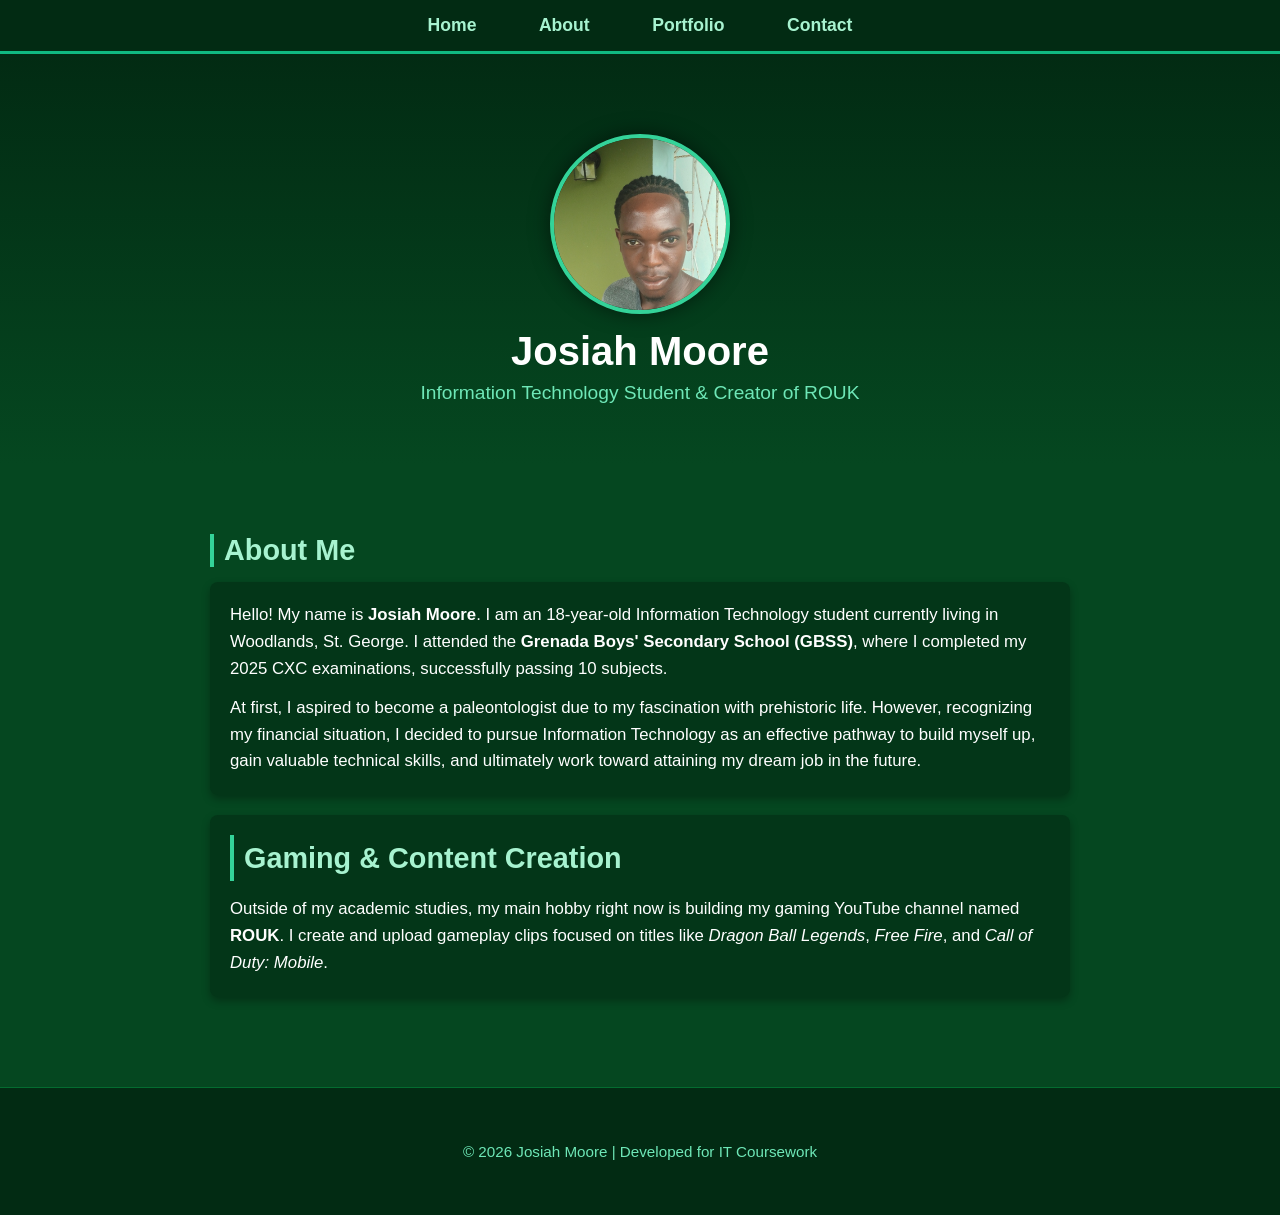
==== index.html @ 154ac725 "Add files via upload" ====
<!DOCTYPE html>
<html lang="en">
<head>
    <meta charset="UTF-8">
    <meta name="viewport" content="width=device-width, initial-scale=1.0">
    <title>Josiah Moore - Personal Website</title>
    
    <!-- External CSS Link (Required by Assignment Criteria) -->
    <link rel="stylesheet" href="style.css">

    <!-- CSS Embedded Directly into HTML Page 1 -->
    <style>
        /* General Page Reset */
        * {
            box-sizing: border-box;
            margin: 0;
            padding: 0;
        }

        html {
            scroll-behavior: smooth;
            font-family: 'Segoe UI', Tahoma, Geneva, Verdana, sans-serif;
            color: #ffffff;
            /* Vibrant Emerald Green Background Theme */
            background-color: #054720;
        }

        /* Sticky Navigation Bar */
        header {
            position: sticky;
            top: 0;
            z-index: 1000;
        }

        nav ul {
            list-style-type: none;
            padding: 15px 0;
            margin: 0;
            background-color: #022b13;
            text-align: center;
            border-bottom: 3px solid #10b981;
        }

        nav li {
            display: inline-block;
            margin: 0 15px;
        }

        nav a {
            text-decoration: none;
            color: #a7f3d0;
            font-weight: 600;
            font-size: 1.1rem;
            padding: 8px 14px;
            transition: all 0.3s ease;
            border-radius: 4px;
        }

        /* Hover Effect for Navigation Links */
        nav a:hover {
            color: #ffffff;
            background-color: #059669;
        }

        /* Main Container */
        .container {
            max-width: 900px;
            margin: 0 auto;
            padding: 30px 20px;
        }

        /* Top Center Profile Header */
        .hero {
            background: linear-gradient(180deg, #022b13 0%, #054720 100%);
            padding: 50px 0 30px 0;
            text-align: center;
        }

        .profile-header {
            display: flex;
            flex-direction: column;
            align-items: center;
            justify-content: center;
        }

        /* Profile Picture Styling */
        .profile-img {
            width: 180px;
            height: 180px;
            border-radius: 50%;
            object-fit: cover;
            border: 4px solid #34d399;
            box-shadow: 0 0 20px rgba(0, 0, 0, 0.5);
            margin-bottom: 15px;
            background-color: #022b13;
            display: block;
        }

        .hero h1 {
            font-size: 2.5rem;
            color: #ffffff;
            margin-bottom: 8px;
        }

        .subtitle {
            font-size: 1.2rem;
            color: #6ee7b7;
        }

        /* Bio Sections */
        .section {
            padding: 40px 0;
            border-bottom: 1px solid #046c30;
        }

        h2 {
            color: #a7f3d0;
            font-size: 1.8rem;
            margin-bottom: 15px;
            border-left: 4px solid #34d399;
            padding-left: 10px;
        }

        .bio-card {
            background-color: #033618;
            padding: 20px;
            border-radius: 8px;
            margin-bottom: 20px;
            box-shadow: 0 4px 8px rgba(0, 0, 0, 0.3);
            line-height: 1.6;
        }

        .bio-card p {
            margin-bottom: 12px;
            font-size: 1.05rem;
        }

        .bio-card p:last-child {
            margin-bottom: 0;
        }

        /* Footer */
        footer {
            background-color: #022b13;
            text-align: center;
            padding: 25px 0;
            color: #6ee7b7;
            font-size: 0.95rem;
        }
    </style>
</head>
<body>

    <!-- Navigation Header -->
    <header>
        <nav>
            <ul>
                <li><a href="index.html#home">Home</a></li>
                <li><a href="index.html#about">About</a></li>
                <li><a href="portfolio.html">Portfolio</a></li>
                <li><a href="portfolio.html#contact">Contact</a></li>
            </ul>
        </nav>
    </header>

    <main>
        <!-- Home Section -->
        <section id="home" class="hero">
            <div class="container">
                <!-- Top Center Profile Picture Header -->
                <div class="profile-header">
                    <!-- 
                       Profile Image set to "images/profile.jpg".
                       Added onerror fallback so if the local file is missing/misnamed, 
                       it displays a clean placeholder profile image automatically.
                    -->
                    <img src="profile.jpg" 
                         alt="Josiah Moore Profile Picture" 
                         class="profile-img"
                         onerror="this.onerror=null; this.src='https://via.placeholder.com/180/022b13/34d399?text=Josiah+Moore';">
                    
                    <h1>Josiah Moore</h1>
                    <p class="subtitle">Information Technology Student &amp; Creator of ROUK</p>
                </div>
            </div>
        </section>

        <!-- About Section -->
        <section id="about" class="section">
            <div class="container">
                <h2>About Me</h2>
                <div class="bio-card">
                    <p>
                        Hello! My name is <strong>Josiah Moore</strong>. I am an 18-year-old Information Technology 
                        student currently living in Woodlands, St. George. I attended the <strong>Grenada Boys' Secondary School (GBSS)</strong>, 
                        where I completed my 2025 CXC examinations, successfully passing 10 subjects.
                    </p>
                    <p>
                        At first, I aspired to become a paleontologist due to my fascination with prehistoric life. 
                        However, recognizing my financial situation, I decided to pursue Information Technology as an 
                        effective pathway to build myself up, gain valuable technical skills, and ultimately work toward 
                        attaining my dream job in the future.
                    </p>
                </div>

                <div class="bio-card">
                    <h2>Gaming &amp; Content Creation</h2>
                    <p>
                        Outside of my academic studies, my main hobby right now is building my gaming YouTube channel named 
                        <strong>ROUK</strong>. I create and upload gameplay clips focused on titles like 
                        <em>Dragon Ball Legends</em>, <em>Free Fire</em>, and <em>Call of Duty: Mobile</em>.
                    </p>
                </div>
            </div>
        </section>
    </main>

    <footer>
        <div class="container">
            <p>&copy; 2026 Josiah Moore | Developed for IT Coursework</p>
        </div>
    </footer>

</body>
</html>
---- style.css ----
/* General Page Reset */
* {
    box-sizing: border-box;
    margin: 0;
    padding: 0;
}

html {
    scroll-behavior: smooth;
    font-family: 'Segoe UI', Tahoma, Geneva, Verdana, sans-serif;
    color: #ffffff;
    /* Main Green Background */
    background-color: #054720;
}

/* Header & Navigation */
header {
    position: sticky;
    top: 0;
    z-index: 1000;
}

nav ul {
    list-style-type: none;
    padding: 15px 0;
    margin: 0;
    background-color: #022b13;
    text-align: center;
    border-bottom: 3px solid #10b981;
}

nav li {
    display: inline-block;
    margin: 0 15px;
}

nav a {
    text-decoration: none;
    color: #a7f3d0;
    font-weight: 600;
    font-size: 1.1rem;
    padding: 8px 14px;
    transition: all 0.3s ease;
    border-radius: 4px;
}

/* Hover effect requirement */
nav a:hover {
    color: #ffffff;
    background-color: #059669;
}

/* Layout Container */
.container {
    max-width: 900px;
    margin: 0 auto;
    padding: 30px 20px;
}

/* Top Center Profile Picture & Hero Header */
.hero {
    background: linear-gradient(180deg, #022b13 0%, #054720 100%);
    padding: 50px 0 30px 0;
    text-align: center;
}

.profile-header {
    display: flex;
    flex-direction: column;
    align-items: center;
    justify-content: center;
}

.profile-img {
    width: 170px;
    height: 170px;
    border-radius: 50%;
    object-fit: cover;
    border: 4px solid #34d399;
    box-shadow: 0 0 20px rgba(0, 0, 0, 0.5);
    margin-bottom: 15px;
}

.hero h1 {
    font-size: 2.5rem;
    color: #ffffff;
    margin-bottom: 8px;
}

.subtitle {
    font-size: 1.2rem;
    color: #6ee7b7;
}

/* Content Sections */
.section {
    padding: 40px 0;
    border-bottom: 1px solid #046c30;
}

h2 {
    color: #a7f3d0;
    font-size: 1.8rem;
    margin-bottom: 15px;
    border-left: 4px solid #34d399;
    padding-left: 10px;
}

.bio-card {
    background-color: #033618;
    padding: 20px;
    border-radius: 8px;
    margin-bottom: 20px;
    box-shadow: 0 4px 8px rgba(0, 0, 0, 0.3);
    line-height: 1.6;
}

.bio-card p {
    margin-bottom: 12px;
    font-size: 1.05rem;
}

.bio-card p:last-child {
    margin-bottom: 0;
}

/* Table Styling */
.table-container {
    margin: 25px 0;
    overflow-x: auto;
}

table {
    width: 100%;
    border-collapse: collapse;
    background-color: #033618;
    border-radius: 8px;
    overflow: hidden;
    box-shadow: 0 4px 8px rgba(0, 0, 0, 0.4);
}

th, td {
    padding: 14px 18px;
    text-align: left;
    border-bottom: 1px solid #055e2a;
}

th {
    background-color: #022b13;
    color: #a7f3d0;
    font-size: 1.05rem;
}

tr:nth-child(even) {
    background-color: #04421e;
}

/* Video Showcase Area */
.media-showcase {
    margin-top: 40px;
    background-color: #033618;
    padding: 25px;
    border-radius: 8px;
    box-shadow: 0 4px 8px rgba(0, 0, 0, 0.4);
}

.video-wrapper {
    display: flex;
    justify-content: center;
    margin-top: 20px;
}

video {
    max-width: 100%;
    border-radius: 8px;
    border: 2px solid #34d399;
    background-color: #000000;
    box-shadow: 0 4px 12px rgba(0, 0, 0, 0.5);
}

/* Contact Form */
.contact-form {
    display: flex;
    flex-direction: column;
    gap: 12px;
    max-width: 500px;
    margin-top: 20px;
}

.contact-form input,
.contact-form textarea {
    padding: 12px;
    border: 1px solid #055e2a;
    border-radius: 4px;
    font-size: 1rem;
    background-color: #022b13;
    color: #ffffff;
}

.contact-form input:focus,
.contact-form textarea:focus {
    outline: none;
    border-color: #34d399;
}

.btn {
    padding: 12px;
    background-color: #10b981;
    color: #ffffff;
    border: none;
    border-radius: 4px;
    font-weight: bold;
    font-size: 1rem;
    cursor: pointer;
    transition: background-color 0.3s ease;
}

.btn:hover {
    background-color: #059669;
}

/* Footer */
footer {
    background-color: #022b13;
    text-align: center;
    padding: 25px 0;
    color: #6ee7b7;
    font-size: 0.95rem;
}
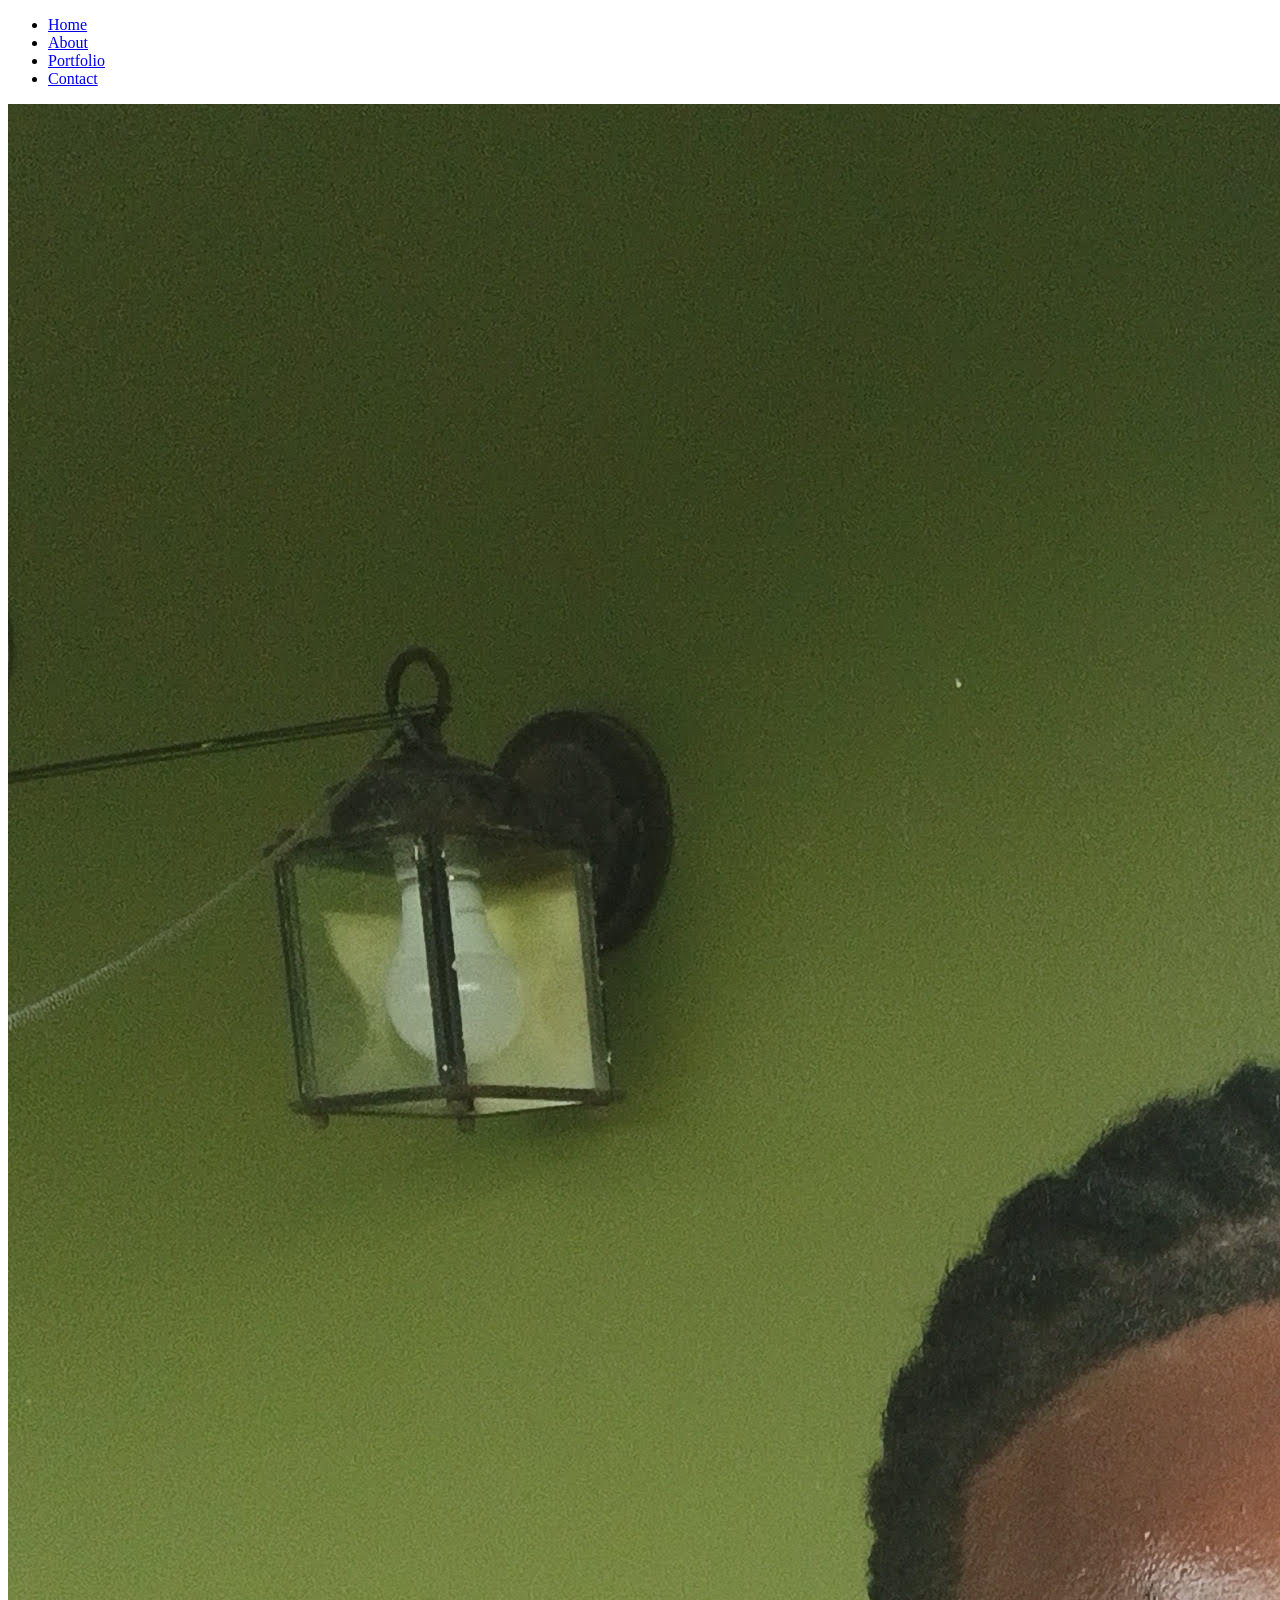
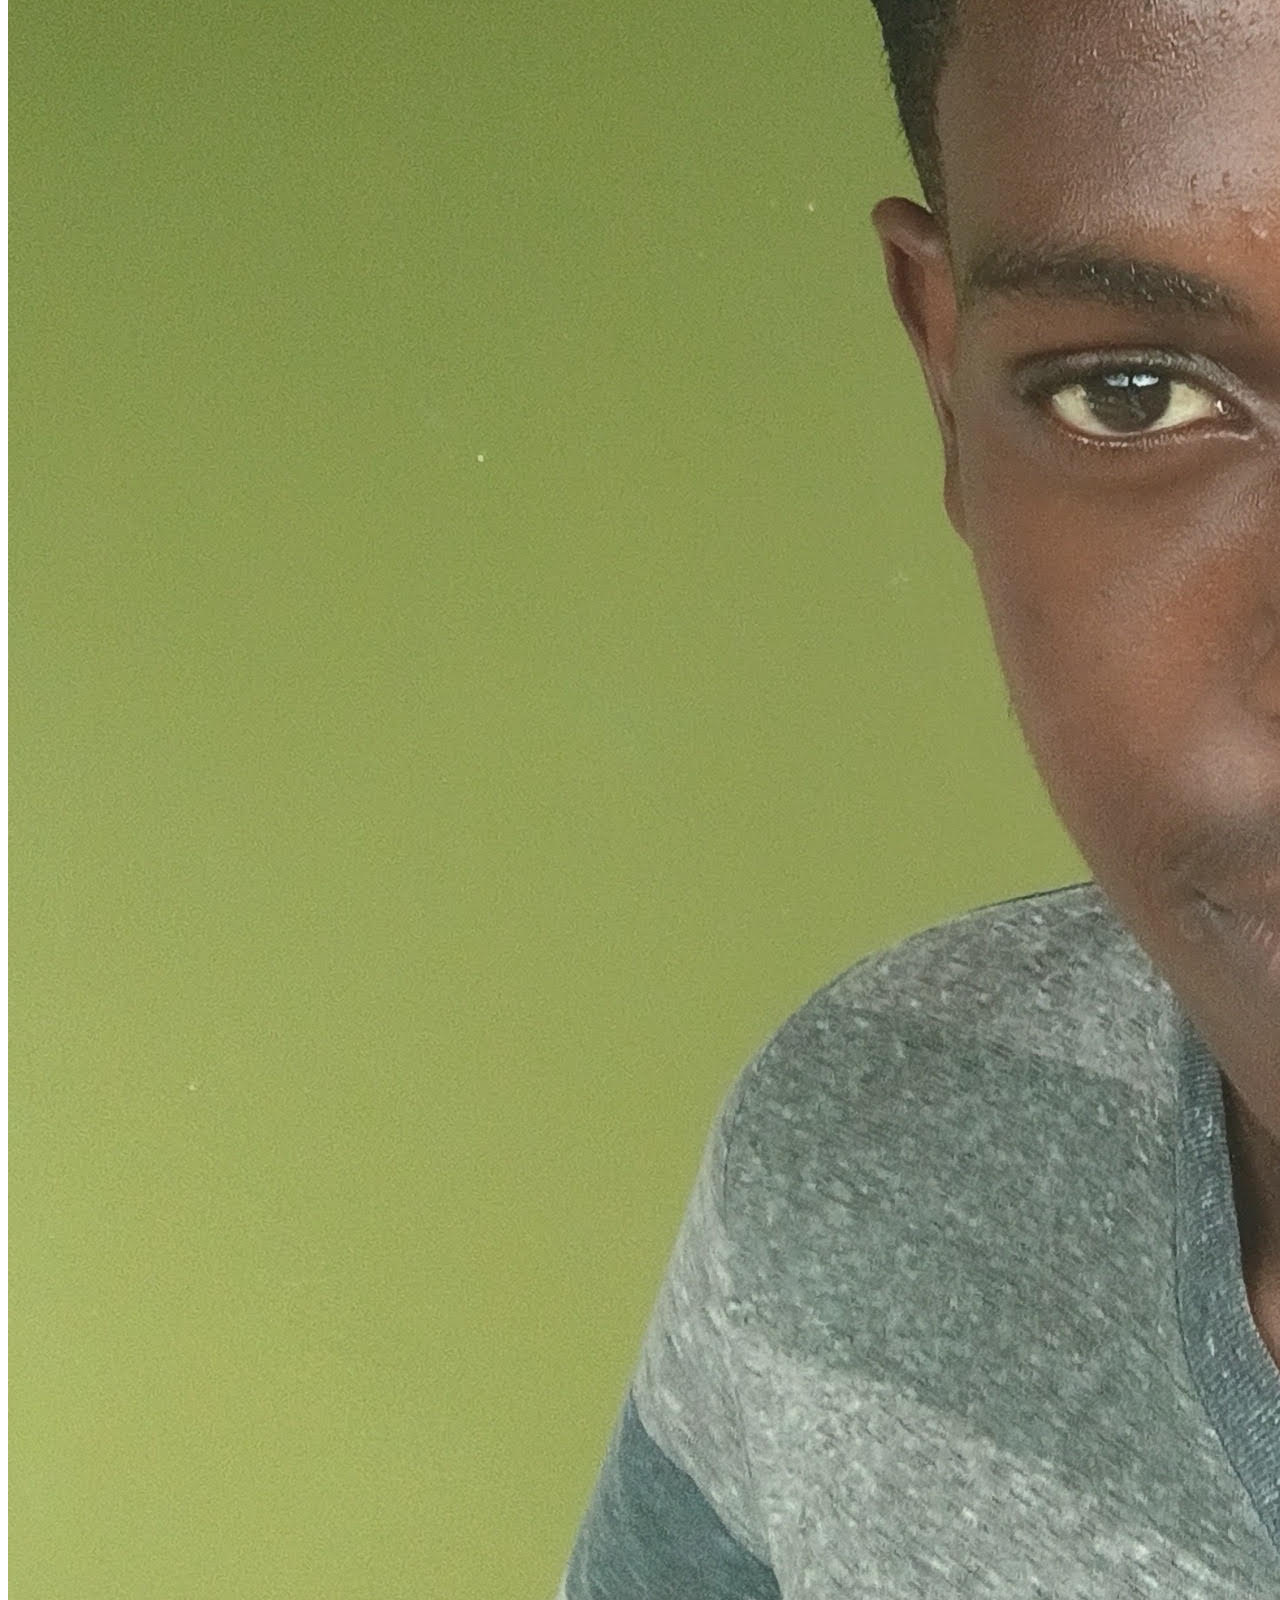
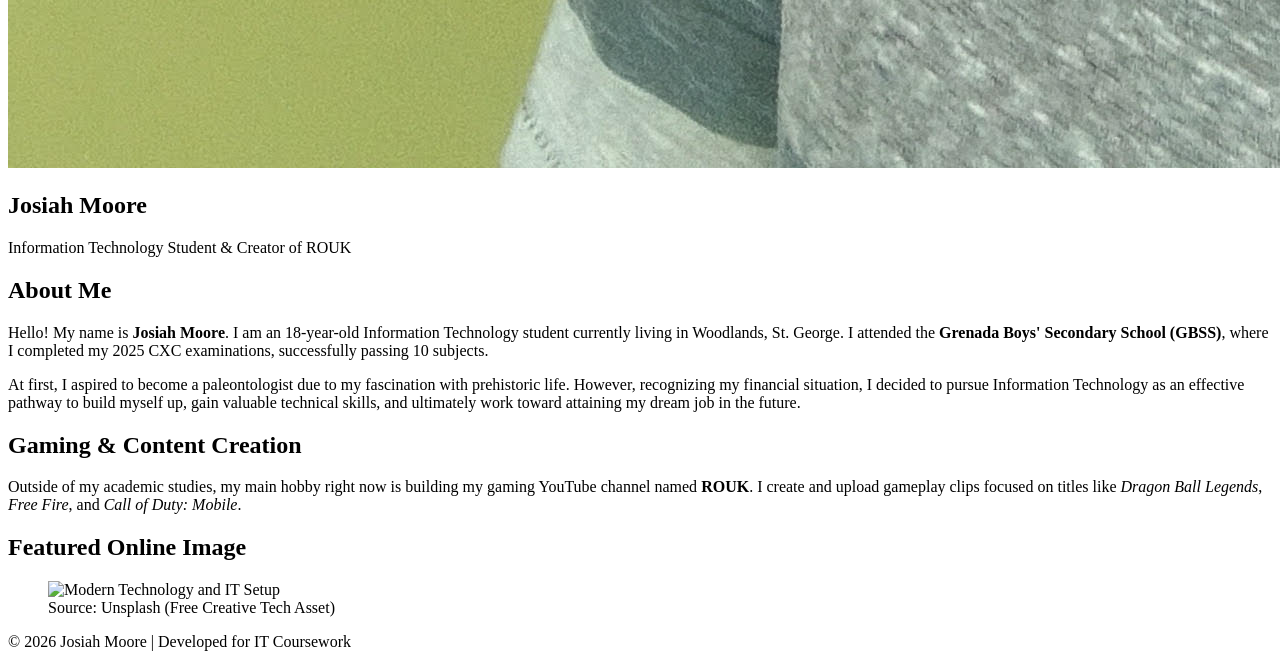
==== commit fdceb37c: "Update portfolio link in navigation" ====
--- a/index.html
+++ b/index.html
@@ -1,225 +1,95 @@
-<!DOCTYPE html>
-<html lang="en">
-<head>
-    <meta charset="UTF-8">
-    <meta name="viewport" content="width=device-width, initial-scale=1.0">
-    <title>Josiah Moore - Personal Website</title>
-    
-    <!-- External CSS Link (Required by Assignment Criteria) -->
-    <link rel="stylesheet" href="style.css">
-
-    <!-- CSS Embedded Directly into HTML Page 1 -->
-    <style>
-        /* General Page Reset */
-        * {
-            box-sizing: border-box;
-            margin: 0;
-            padding: 0;
-        }
-
-        html {
-            scroll-behavior: smooth;
-            font-family: 'Segoe UI', Tahoma, Geneva, Verdana, sans-serif;
-            color: #ffffff;
-            /* Vibrant Emerald Green Background Theme */
-            background-color: #054720;
-        }
-
-        /* Sticky Navigation Bar */
-        header {
-            position: sticky;
-            top: 0;
-            z-index: 1000;
-        }
-
-        nav ul {
-            list-style-type: none;
-            padding: 15px 0;
-            margin: 0;
-            background-color: #022b13;
-            text-align: center;
-            border-bottom: 3px solid #10b981;
-        }
-
-        nav li {
-            display: inline-block;
-            margin: 0 15px;
-        }
-
-        nav a {
-            text-decoration: none;
-            color: #a7f3d0;
-            font-weight: 600;
-            font-size: 1.1rem;
-            padding: 8px 14px;
-            transition: all 0.3s ease;
-            border-radius: 4px;
-        }
-
-        /* Hover Effect for Navigation Links */
-        nav a:hover {
-            color: #ffffff;
-            background-color: #059669;
-        }
-
-        /* Main Container */
-        .container {
-            max-width: 900px;
-            margin: 0 auto;
-            padding: 30px 20px;
-        }
-
-        /* Top Center Profile Header */
-        .hero {
-            background: linear-gradient(180deg, #022b13 0%, #054720 100%);
-            padding: 50px 0 30px 0;
-            text-align: center;
-        }
-
-        .profile-header {
-            display: flex;
-            flex-direction: column;
-            align-items: center;
-            justify-content: center;
-        }
-
-        /* Profile Picture Styling */
-        .profile-img {
-            width: 180px;
-            height: 180px;
-            border-radius: 50%;
-            object-fit: cover;
-            border: 4px solid #34d399;
-            box-shadow: 0 0 20px rgba(0, 0, 0, 0.5);
-            margin-bottom: 15px;
-            background-color: #022b13;
-            display: block;
-        }
-
-        .hero h1 {
-            font-size: 2.5rem;
-            color: #ffffff;
-            margin-bottom: 8px;
-        }
-
-        .subtitle {
-            font-size: 1.2rem;
-            color: #6ee7b7;
-        }
-
-        /* Bio Sections */
-        .section {
-            padding: 40px 0;
-            border-bottom: 1px solid #046c30;
-        }
-
-        h2 {
-            color: #a7f3d0;
-            font-size: 1.8rem;
-            margin-bottom: 15px;
-            border-left: 4px solid #34d399;
-            padding-left: 10px;
-        }
-
-        .bio-card {
-            background-color: #033618;
-            padding: 20px;
-            border-radius: 8px;
-            margin-bottom: 20px;
-            box-shadow: 0 4px 8px rgba(0, 0, 0, 0.3);
-            line-height: 1.6;
-        }
-
-        .bio-card p {
-            margin-bottom: 12px;
-            font-size: 1.05rem;
-        }
-
-        .bio-card p:last-child {
-            margin-bottom: 0;
-        }
-
-        /* Footer */
-        footer {
-            background-color: #022b13;
-            text-align: center;
-            padding: 25px 0;
-            color: #6ee7b7;
-            font-size: 0.95rem;
-        }
-    </style>
-</head>
-<body>
-
-    <!-- Navigation Header -->
-    <header>
-        <nav>
-            <ul>
-                <li><a href="index.html#home">Home</a></li>
-                <li><a href="index.html#about">About</a></li>
-                <li><a href="portfolio.html">Portfolio</a></li>
-                <li><a href="portfolio.html#contact">Contact</a></li>
-            </ul>
-        </nav>
-    </header>
-
-    <main>
-        <!-- Home Section -->
-        <section id="home" class="hero">
-            <div class="container">
-                <!-- Top Center Profile Picture Header -->
-                <div class="profile-header">
-                    <!-- 
-                       Profile Image set to "images/profile.jpg".
-                       Added onerror fallback so if the local file is missing/misnamed, 
-                       it displays a clean placeholder profile image automatically.
-                    -->
-                    <img src="profile.jpg" 
-                         alt="Josiah Moore Profile Picture" 
-                         class="profile-img"
-                         onerror="this.onerror=null; this.src='https://via.placeholder.com/180/022b13/34d399?text=Josiah+Moore';">
-                    
-                    <h1>Josiah Moore</h1>
-                    <p class="subtitle">Information Technology Student &amp; Creator of ROUK</p>
-                </div>
-            </div>
-        </section>
-
-        <!-- About Section -->
-        <section id="about" class="section">
-            <div class="container">
-                <h2>About Me</h2>
-                <div class="bio-card">
-                    <p>
-                        Hello! My name is <strong>Josiah Moore</strong>. I am an 18-year-old Information Technology 
-                        student currently living in Woodlands, St. George. I attended the <strong>Grenada Boys' Secondary School (GBSS)</strong>, 
-                        where I completed my 2025 CXC examinations, successfully passing 10 subjects.
-                    </p>
-                    <p>
-                        At first, I aspired to become a paleontologist due to my fascination with prehistoric life. 
-                        However, recognizing my financial situation, I decided to pursue Information Technology as an 
-                        effective pathway to build myself up, gain valuable technical skills, and ultimately work toward 
-                        attaining my dream job in the future.
-                    </p>
-                </div>
-
-                <div class="bio-card">
-                    <h2>Gaming &amp; Content Creation</h2>
-                    <p>
-                        Outside of my academic studies, my main hobby right now is building my gaming YouTube channel named 
-                        <strong>ROUK</strong>. I create and upload gameplay clips focused on titles like 
-                        <em>Dragon Ball Legends</em>, <em>Free Fire</em>, and <em>Call of Duty: Mobile</em>.
-                    </p>
-                </div>
-            </div>
-        </section>
-    </main>
-
-    <footer>
-        <div class="container">
-            <p>&copy; 2026 Josiah Moore | Developed for IT Coursework</p>
-        </div>
-    </footer>
-
-</body>
-</html>+<!DOCTYPE html>
+<html lang="en">
+<head>
+    <meta charset="UTF-8">
+    <meta name="viewport" content="width=device-width, initial-scale=1.0">
+    <title>Josiah Moore - Personal Website</title>
+    
+    <!-- External CSS Link -->
+    <link rel="stylesheet" href="css/style.css">
+</head>
+<body>
+
+    <!-- Sticky Navigation Bar with Hover Animations -->
+    <header>
+        <nav aria-label="Main navigation">
+            <ul>
+                <li><a href="index.html#home" class="nav-link active">Home</a></li>
+                <li><a href="index.html#about" class="nav-link">About</a></li>
+                <li><a href="portfolio.html" class="nav-link">Portfolio</a></li>
+                <li><a href="portfolio.html#contact" class="nav-link">Contact</a></li>
+            </ul>
+        </nav>
+    </header>
+
+    <main>
+        <!-- Home / Hero Header Section -->
+        <section id="home" class="hero">
+            <div class="container">
+                <div class="profile-header">
+                    <!-- Local Image with Fallback Placeholder -->
+                    <img src="profile.jpg" 
+                         alt="Josiah Moore Profile Picture" 
+                         class="profile-img"
+                         onerror="this.onerror=null; this.src='https://via.placeholder.com/180/022b13/34d399?text=Josiah+Moore';">
+                    
+                    <h1 class="hero-title">Josiah Moore</h1>
+                    <p class="subtitle">Information Technology Student &amp; Creator of ROUK</p>
+                </div>
+            </div>
+        </section>
+
+        <!-- About Section -->
+        <section id="about" class="section">
+            <div class="container">
+                <!-- Heading with Hover Animation -->
+                <h2 class="animated-heading">About Me</h2>
+                
+                <div class="bio-card">
+                    <p>
+                        Hello! My name is <strong>Josiah Moore</strong>. I am an 18-year-old Information Technology 
+                        student currently living in Woodlands, St. George. I attended the <strong>Grenada Boys' Secondary School (GBSS)</strong>, 
+                        where I completed my 2025 CXC examinations, successfully passing 10 subjects.
+                    </p>
+                    <p>
+                        At first, I aspired to become a paleontologist due to my fascination with prehistoric life. 
+                        However, recognizing my financial situation, I decided to pursue Information Technology as an 
+                        effective pathway to build myself up, gain valuable technical skills, and ultimately work toward 
+                        attaining my dream job in the future.
+                    </p>
+                </div>
+
+                <!-- Section Heading with Hover Animation -->
+                <h2 class="animated-heading">Gaming &amp; Content Creation</h2>
+                
+                <div class="bio-card">
+                    <p>
+                        Outside of my academic studies, my main hobby right now is building my gaming YouTube channel named 
+                        <strong>ROUK</strong>. I create and upload gameplay clips focused on titles like 
+                        <em>Dragon Ball Legends</em>, <em>Free Fire</em>, and <em>Call of Duty: Mobile</em>.
+                    </p>
+                </div>
+
+                <!-- Externally Hosted Image Requirement -->
+                <div class="external-image-card">
+                    <h2 class="animated-heading">Featured Online Image</h2>
+                    <figure>
+                        <img src="https://images.unsplash.com/photo-1550745165-9bc0b252726f?auto=format&fit=crop&w=800&q=80" 
+                             alt="Modern Technology and IT Setup" 
+                             class="online-img">
+                        <figcaption>Source: Unsplash (Free Creative Tech Asset)</figcaption>
+                    </figure>
+                </div>
+            </div>
+        </section>
+    </main>
+
+    <!-- Footer -->
+    <footer>
+        <div class="container">
+            <p>&copy; 2026 Josiah Moore | Developed for IT Coursework</p>
+        </div>
+    </footer>
+
+</body>
+</html>
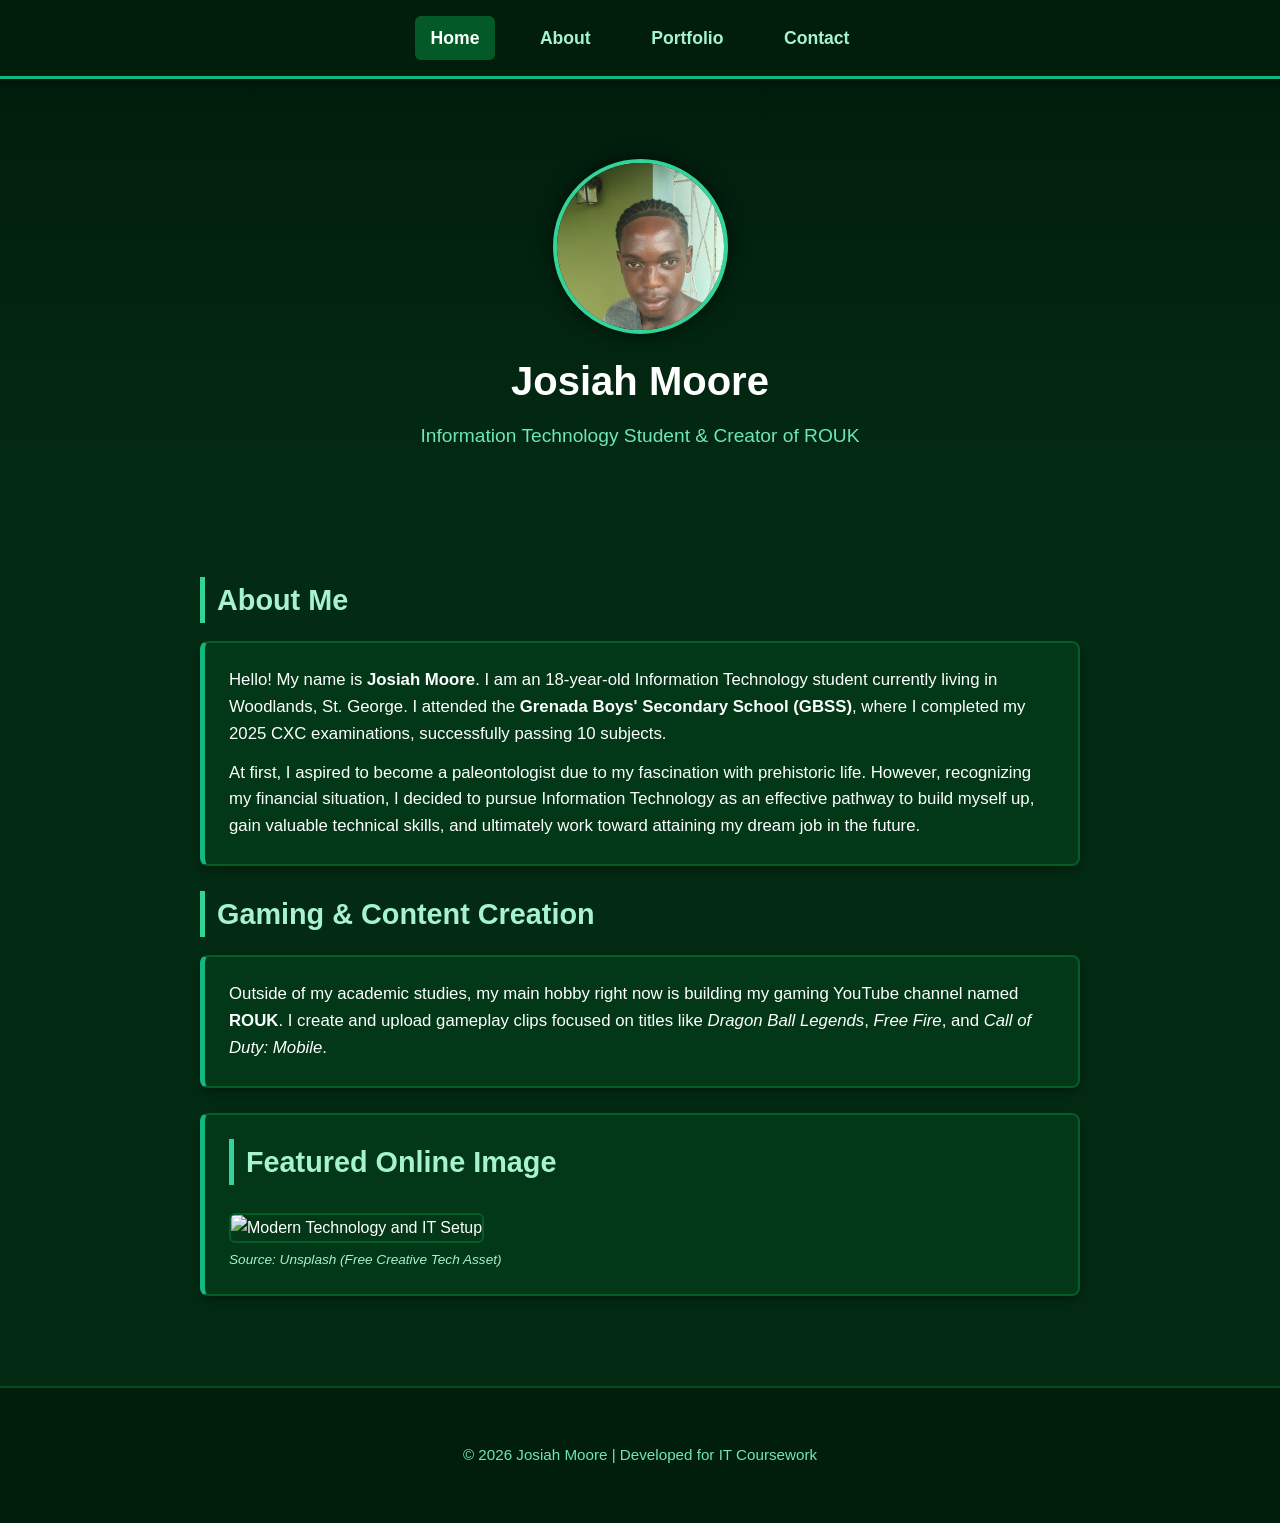
==== commit 4fe641b7: "Update CSS link to use relative path" ====
--- a/index.html
+++ b/index.html
@@ -6,7 +6,7 @@
     <title>Josiah Moore - Personal Website</title>
     
     <!-- External CSS Link -->
-    <link rel="stylesheet" href="css/style.css">
+    <link rel="stylesheet" href="style.css">
 </head>
 <body>
 
--- a/style.css
+++ b/style.css
@@ -0,0 +1,439 @@
+/* ==========================================
+   General Page Reset & Theme Setup
+   ========================================== */
+* {
+    box-sizing: border-box;
+    margin: 0;
+    padding: 0;
+}
+
+html {
+    scroll-behavior: smooth;
+    font-family: 'Segoe UI', Tahoma, Geneva, Verdana, sans-serif;
+    color: #ffffff;
+    background-color: #032b13;
+}
+
+/* Base Body Styling */
+body {
+    background-color: #032b13;
+    line-height: 1.6;
+}
+
+/* ==========================================
+   Sticky Header & Animated Navigation Links
+   ========================================== */
+header {
+    position: sticky;
+    top: 0;
+    z-index: 1000;
+}
+
+nav ul {
+    list-style-type: none;
+    padding: 16px 0;
+    margin: 0;
+    background-color: #011d0c;
+    text-align: center;
+    border-bottom: 3px solid #10b981;
+    box-shadow: 0 4px 12px rgba(0, 0, 0, 0.4);
+}
+
+nav li {
+    display: inline-block;
+    margin: 0 12px;
+}
+
+/* Navigation Links with Underline Expand & Glow Hover Animation */
+nav a.nav-link {
+    position: relative;
+    text-decoration: none;
+    color: #a7f3d0;
+    font-weight: 600;
+    font-size: 1.1rem;
+    padding: 8px 16px;
+    border-radius: 6px;
+    transition: all 0.35s cubic-bezier(0.4, 0, 0.2, 1);
+    display: inline-block;
+}
+
+/* Animated Underline Effect */
+nav a.nav-link::after {
+    content: '';
+    position: absolute;
+    width: 0%;
+    height: 3px;
+    bottom: 2px;
+    left: 50%;
+    background-color: #34d399;
+    transition: all 0.35s ease-in-out;
+    transform: translateX(-50%);
+    border-radius: 2px;
+}
+
+/* Navigation Link Hover State */
+nav a.nav-link:hover {
+    color: #ffffff;
+    background-color: #045a27;
+    transform: translateY(-2px);
+    box-shadow: 0 4px 12px rgba(16, 185, 129, 0.3);
+}
+
+nav a.nav-link:hover::after {
+    width: 80%;
+}
+
+/* Active Link State */
+nav a.nav-link.active {
+    background-color: #045a27;
+    color: #ffffff;
+}
+
+/* ==========================================
+   Layout Containers & Hero Header
+   ========================================== */
+.container {
+    max-width: 920px;
+    margin: 0 auto;
+    padding: 30px 20px;
+}
+
+.hero {
+    background: linear-gradient(180deg, #011d0c 0%, #032b13 100%);
+    padding: 50px 0 30px 0;
+    text-align: center;
+}
+
+.profile-header {
+    display: flex;
+    flex-direction: column;
+    align-items: center;
+    justify-content: center;
+}
+
+/* Profile Picture with Pulse Border Hover Effect */
+.profile-img {
+    width: 175px;
+    height: 175px;
+    border-radius: 50%;
+    object-fit: cover;
+    border: 4px solid #34d399;
+    box-shadow: 0 0 20px rgba(0, 0, 0, 0.6);
+    margin-bottom: 15px;
+    transition: transform 0.4s ease, box-shadow 0.4s ease;
+}
+
+.profile-img:hover {
+    transform: scale(1.05) rotate(2deg);
+    box-shadow: 0 0 30px rgba(52, 211, 153, 0.6);
+}
+
+.hero-title {
+    font-size: 2.5rem;
+    color: #ffffff;
+    margin-bottom: 8px;
+    letter-weight: 700;
+}
+
+.subtitle {
+    font-size: 1.2rem;
+    color: #6ee7b7;
+}
+
+/* ==========================================
+   Section Headings with Interactive Hover Animations
+   ========================================== */
+.section {
+    padding: 35px 0;
+    border-bottom: 1px solid #044b20;
+}
+
+.section-intro {
+    margin-bottom: 20px;
+    font-size: 1.05rem;
+    color: #d1fae5;
+}
+
+/* Animated Headings (About Me, Gaming, Skills, Contact) */
+h2.animated-heading {
+    display: inline-block;
+    color: #a7f3d0;
+    font-size: 1.8rem;
+    margin-bottom: 18px;
+    border-left: 5px solid #34d399;
+    padding-left: 12px;
+    cursor: pointer;
+    transition: all 0.35s ease;
+}
+
+/* Heading Hover State: Glow, Slide Right & Color Shift */
+h2.animated-heading:hover {
+    color: #ffffff;
+    padding-left: 20px;
+    border-left-color: #6ee7b7;
+    transform: translateX(6px);
+    text-shadow: 0 0 10px rgba(52, 211, 153, 0.5);
+}
+
+/* ==========================================
+   Bio Cards with Dark Green Mixed Border & Hover Lift
+   ========================================== */
+.bio-card, .external-image-card {
+    background-color: #023818;
+    padding: 24px;
+    border-radius: 8px;
+    margin-bottom: 25px;
+    /* Dark green mixed border setup */
+    border: 2px solid #045d27;
+    border-left: 5px solid #10b981;
+    box-shadow: 0 4px 12px rgba(0, 0, 0, 0.4);
+    transition: transform 0.35s ease, box-shadow 0.35s ease, border-color 0.35s ease;
+}
+
+/* Bio Card Hover Effect */
+.bio-card:hover, .external-image-card:hover {
+    transform: translateY(-4px);
+    box-shadow: 0 8px 24px rgba(0, 0, 0, 0.6);
+    border-color: #10b981;
+}
+
+.bio-card p {
+    margin-bottom: 12px;
+    font-size: 1.05rem;
+}
+
+.bio-card p:last-child {
+    margin-bottom: 0;
+}
+
+/* Online Image Styling */
+.online-img {
+    width: 100%;
+    max-height: 380px;
+    object-fit: cover;
+    border-radius: 6px;
+    border: 2px solid #045d27;
+    margin-top: 10px;
+    transition: transform 0.3s ease;
+}
+
+.online-img:hover {
+    transform: scale(1.01);
+}
+
+figcaption {
+    font-size: 0.85rem;
+    color: #a7f3d0;
+    margin-top: 6px;
+    font-style: italic;
+}
+
+/* ==========================================
+   Table Styling & Row Hover Animation
+   ========================================== */
+.table-container {
+    margin: 25px 0;
+    overflow-x: auto;
+}
+
+table {
+    width: 100%;
+    border-collapse: collapse;
+    background-color: #023818;
+    border-radius: 8px;
+    overflow: hidden;
+    box-shadow: 0 4px 12px rgba(0, 0, 0, 0.4);
+    border: 2px solid #045d27;
+}
+
+th, td {
+    padding: 14px 18px;
+    text-align: left;
+    border-bottom: 1px solid #045d27;
+}
+
+th {
+    background-color: #011d0c;
+    color: #a7f3d0;
+    font-size: 1.05rem;
+}
+
+tr:nth-child(even) {
+    background-color: #032d13;
+}
+
+/* Table Row Hover State */
+tbody tr {
+    transition: background-color 0.25s ease, transform 0.25s ease;
+}
+
+tbody tr:hover {
+    background-color: #045a27;
+    cursor: pointer;
+}
+
+/* ==========================================
+   Video Showcase Area
+   ========================================== */
+.media-showcase {
+    margin-top: 35px;
+    background-color: #023818;
+    padding: 25px;
+    border-radius: 8px;
+    box-shadow: 0 4px 12px rgba(0, 0, 0, 0.4);
+    border: 2px solid #045d27;
+}
+
+.video-wrapper {
+    display: flex;
+    justify-content: center;
+    margin-top: 15px;
+}
+
+iframe, video {
+    max-width: 100%;
+    border-radius: 8px;
+    border: 2px solid #34d399;
+    box-shadow: 0 4px 12px rgba(0, 0, 0, 0.5);
+}
+
+/* ==========================================
+   Contact Form & Interactive Button
+   ========================================== */
+.contact-form {
+    display: flex;
+    flex-direction: column;
+    gap: 16px;
+    max-width: 520px;
+    margin-top: 15px;
+    background-color: #023818;
+    padding: 25px;
+    border-radius: 8px;
+    border: 2px solid #045d27;
+    box-shadow: 0 4px 12px rgba(0, 0, 0, 0.4);
+}
+
+.form-group {
+    display: flex;
+    flex-direction: column;
+    gap: 6px;
+}
+
+.contact-form label {
+    font-weight: 600;
+    color: #a7f3d0;
+}
+
+.contact-form input,
+.contact-form textarea {
+    padding: 12px;
+    border: 1px solid #045d27;
+    border-radius: 6px;
+    font-size: 1rem;
+    background-color: #011d0c;
+    color: #ffffff;
+    transition: border-color 0.3s ease, box-shadow 0.3s ease;
+}
+
+.contact-form input:focus,
+.contact-form textarea:focus {
+    outline: none;
+    border-color: #34d399;
+    box-shadow: 0 0 10px rgba(52, 211, 153, 0.4);
+}
+
+.btn {
+    padding: 14px;
+    background-color: #10b981;
+    color: #ffffff;
+    border: none;
+    border-radius: 6px;
+    font-weight: bold;
+    font-size: 1.05rem;
+    cursor: pointer;
+    transition: all 0.35s ease;
+}
+
+/* Submit Button Hover Animation */
+.btn:hover {
+    background-color: #059669;
+    transform: translateY(-2px);
+    box-shadow: 0 6px 16px rgba(16, 185, 129, 0.4);
+}
+
+/* ==========================================
+   Footer
+   ========================================== */
+footer {
+    background-color: #011d0c;
+    text-align: center;
+    padding: 25px 0;
+    color: #6ee7b7;
+    font-size: 0.95rem;
+    border-top: 1px solid #044b20;
+}
+
+/* ==========================================
+   Responsive Design & Media Queries
+   ========================================== */
+
+/* Tablet Screens (Max-width: 768px) */
+@media (max-width: 768px) {
+    .container {
+        padding: 20px 15px;
+    }
+
+    .hero-title {
+        font-size: 2.1rem;
+    }
+
+    h2.animated-heading {
+        font-size: 1.55rem;
+    }
+
+    nav li {
+        margin: 0 6px;
+    }
+
+    nav a.nav-link {
+        font-size: 1rem;
+        padding: 6px 12px;
+    }
+}
+
+/* Mobile Screens (Max-width: 480px) */
+@media (max-width: 480px) {
+    nav ul {
+        display: flex;
+        flex-direction: column;
+        gap: 6px;
+        padding: 12px 0;
+    }
+
+    nav li {
+        display: block;
+        margin: 0;
+    }
+
+    .profile-img {
+        width: 140px;
+        height: 140px;
+    }
+
+    .hero-title {
+        font-size: 1.75rem;
+    }
+
+    .subtitle {
+        font-size: 1rem;
+    }
+
+    th, td {
+        padding: 10px 12px;
+        font-size: 0.88rem;
+    }
+
+    .bio-card, .contact-form {
+        padding: 18px;
+    }
+}
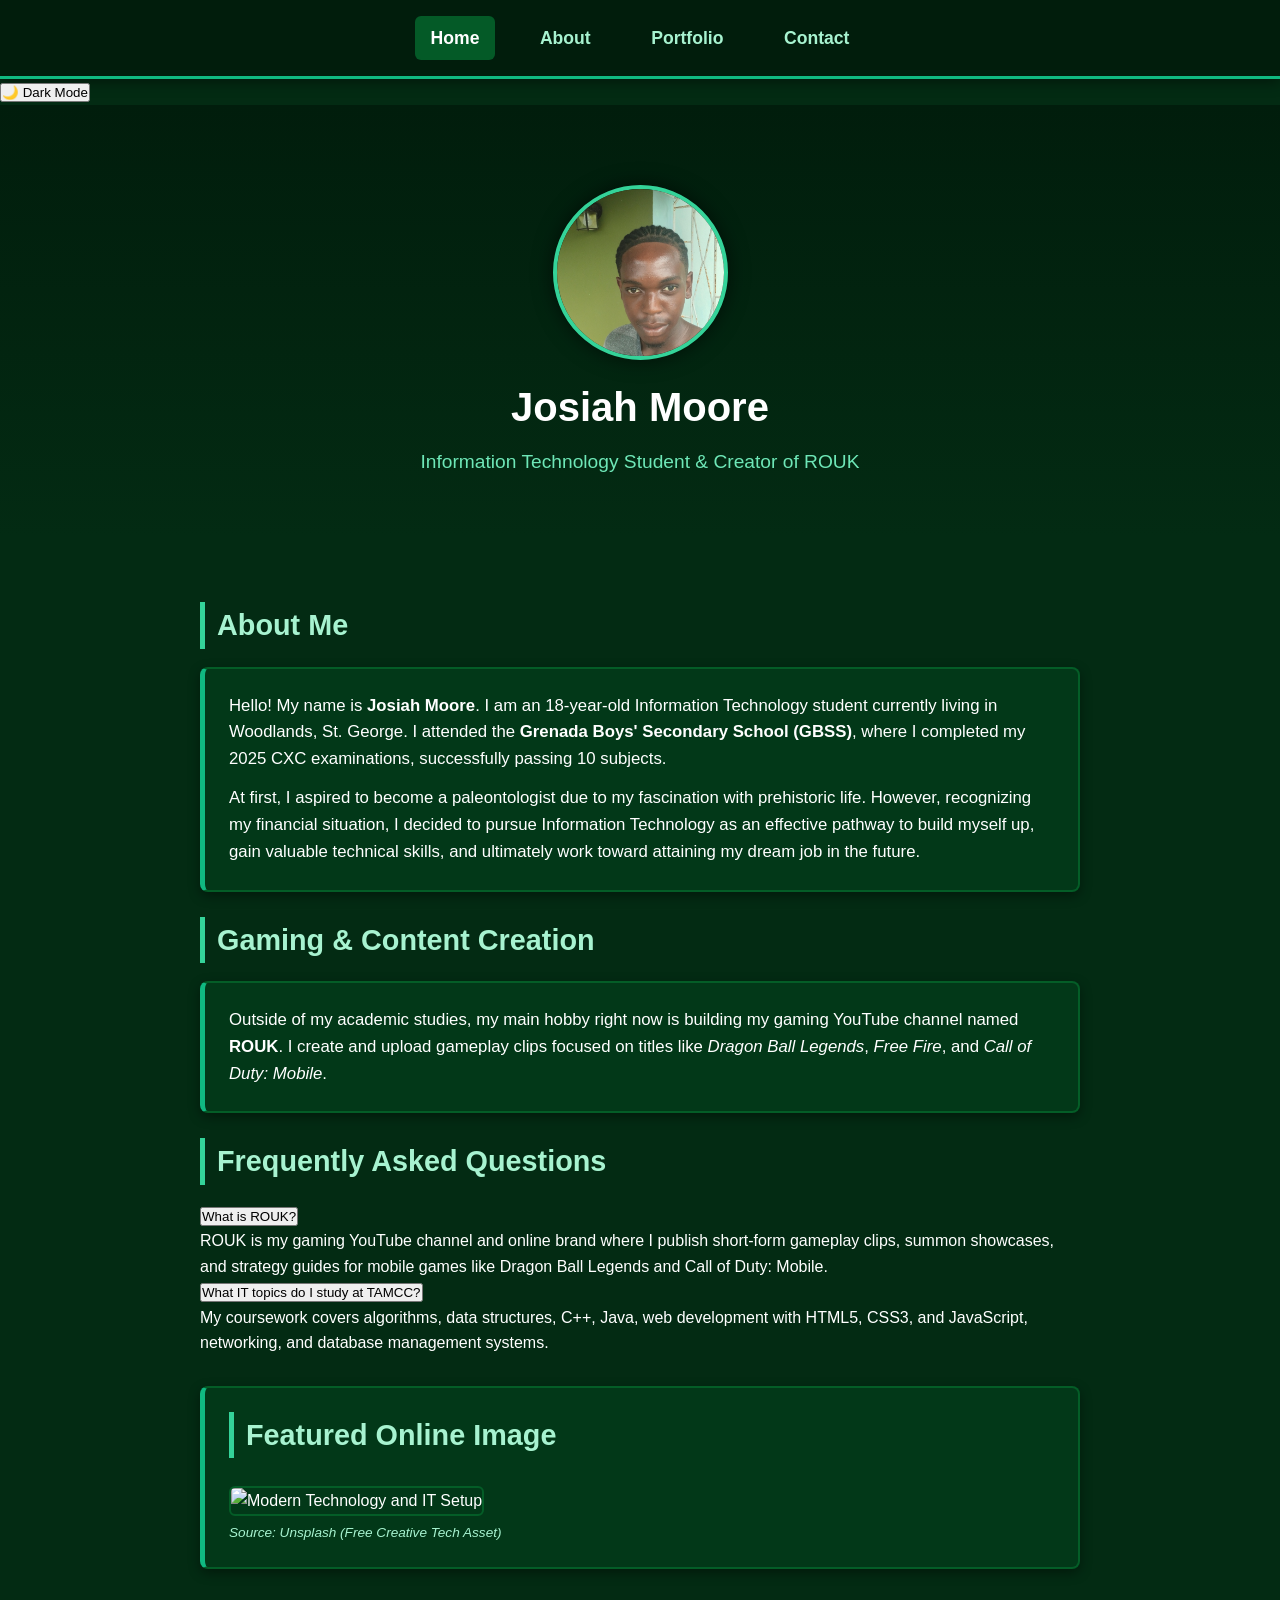
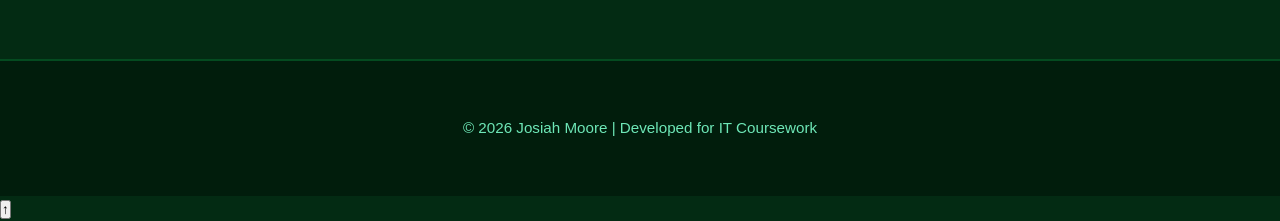
==== commit 8cd8900c: "Update navigation and add theme toggle feature" ====
--- a/index.html
+++ b/index.html
@@ -10,7 +10,7 @@
 </head>
 <body>
 
-    <!-- Sticky Navigation Bar with Hover Animations -->
+    <!-- Sticky Navigation Bar with Theme Toggle -->
     <header>
         <nav aria-label="Main navigation">
             <ul>
@@ -19,6 +19,8 @@
                 <li><a href="portfolio.html" class="nav-link">Portfolio</a></li>
                 <li><a href="portfolio.html#contact" class="nav-link">Contact</a></li>
             </ul>
+            <!-- Feature 1: Dark / Light Mode Toggle Button -->
+            <button id="theme-toggle" class="theme-btn" aria-label="Toggle theme">🌙 Dark Mode</button>
         </nav>
     </header>
 
@@ -27,7 +29,6 @@
         <section id="home" class="hero">
             <div class="container">
                 <div class="profile-header">
-                    <!-- Local Image with Fallback Placeholder -->
                     <img src="profile.jpg" 
                          alt="Josiah Moore Profile Picture" 
                          class="profile-img"
@@ -35,6 +36,9 @@
                     
                     <h1 class="hero-title">Josiah Moore</h1>
                     <p class="subtitle">Information Technology Student &amp; Creator of ROUK</p>
+                    
+                    <!-- Feature 2: Time-Based Welcome Greeting -->
+                    <div id="welcome-message" class="welcome-banner"></div>
                 </div>
             </div>
         </section>
@@ -42,7 +46,6 @@
         <!-- About Section -->
         <section id="about" class="section">
             <div class="container">
-                <!-- Heading with Hover Animation -->
                 <h2 class="animated-heading">About Me</h2>
                 
                 <div class="bio-card">
@@ -59,7 +62,6 @@
                     </p>
                 </div>
 
-                <!-- Section Heading with Hover Animation -->
                 <h2 class="animated-heading">Gaming &amp; Content Creation</h2>
                 
                 <div class="bio-card">
@@ -70,8 +72,24 @@
                     </p>
                 </div>
 
-                <!-- Externally Hosted Image Requirement -->
-                <div class="external-image-card">
+                <!-- Feature 3: Interactive FAQ Accordion Section -->
+                <h2 class="animated-heading">Frequently Asked Questions</h2>
+                <div class="faq-container">
+                    <div class="faq-item">
+                        <button class="faq-question">What is ROUK?</button>
+                        <div class="faq-answer">
+                            <p>ROUK is my gaming YouTube channel and online brand where I publish short-form gameplay clips, summon showcases, and strategy guides for mobile games like Dragon Ball Legends and Call of Duty: Mobile.</p>
+                        </div>
+                    </div>
+                    <div class="faq-item">
+                        <button class="faq-question">What IT topics do I study at TAMCC?</button>
+                        <div class="faq-answer">
+                            <p>My coursework covers algorithms, data structures, C++, Java, web development with HTML5, CSS3, and JavaScript, networking, and database management systems.</p>
+                        </div>
+                    </div>
+                </div>
+
+                <div class="external-image-card" style="margin-top: 30px;">
                     <h2 class="animated-heading">Featured Online Image</h2>
                     <figure>
                         <img src="https://images.unsplash.com/photo-1550745165-9bc0b252726f?auto=format&fit=crop&w=800&q=80" 
@@ -91,5 +109,12 @@
         </div>
     </footer>
 
+    <!-- Feature 5: Back-to-Top Floating Button -->
+    <button id="back-to-top-btn" class="back-to-top" title="Go to top">↑</button>
+
+    <!-- External JavaScript File -->
+    <script src="script.js" defer></script>
+    
+
 </body>
 </html>
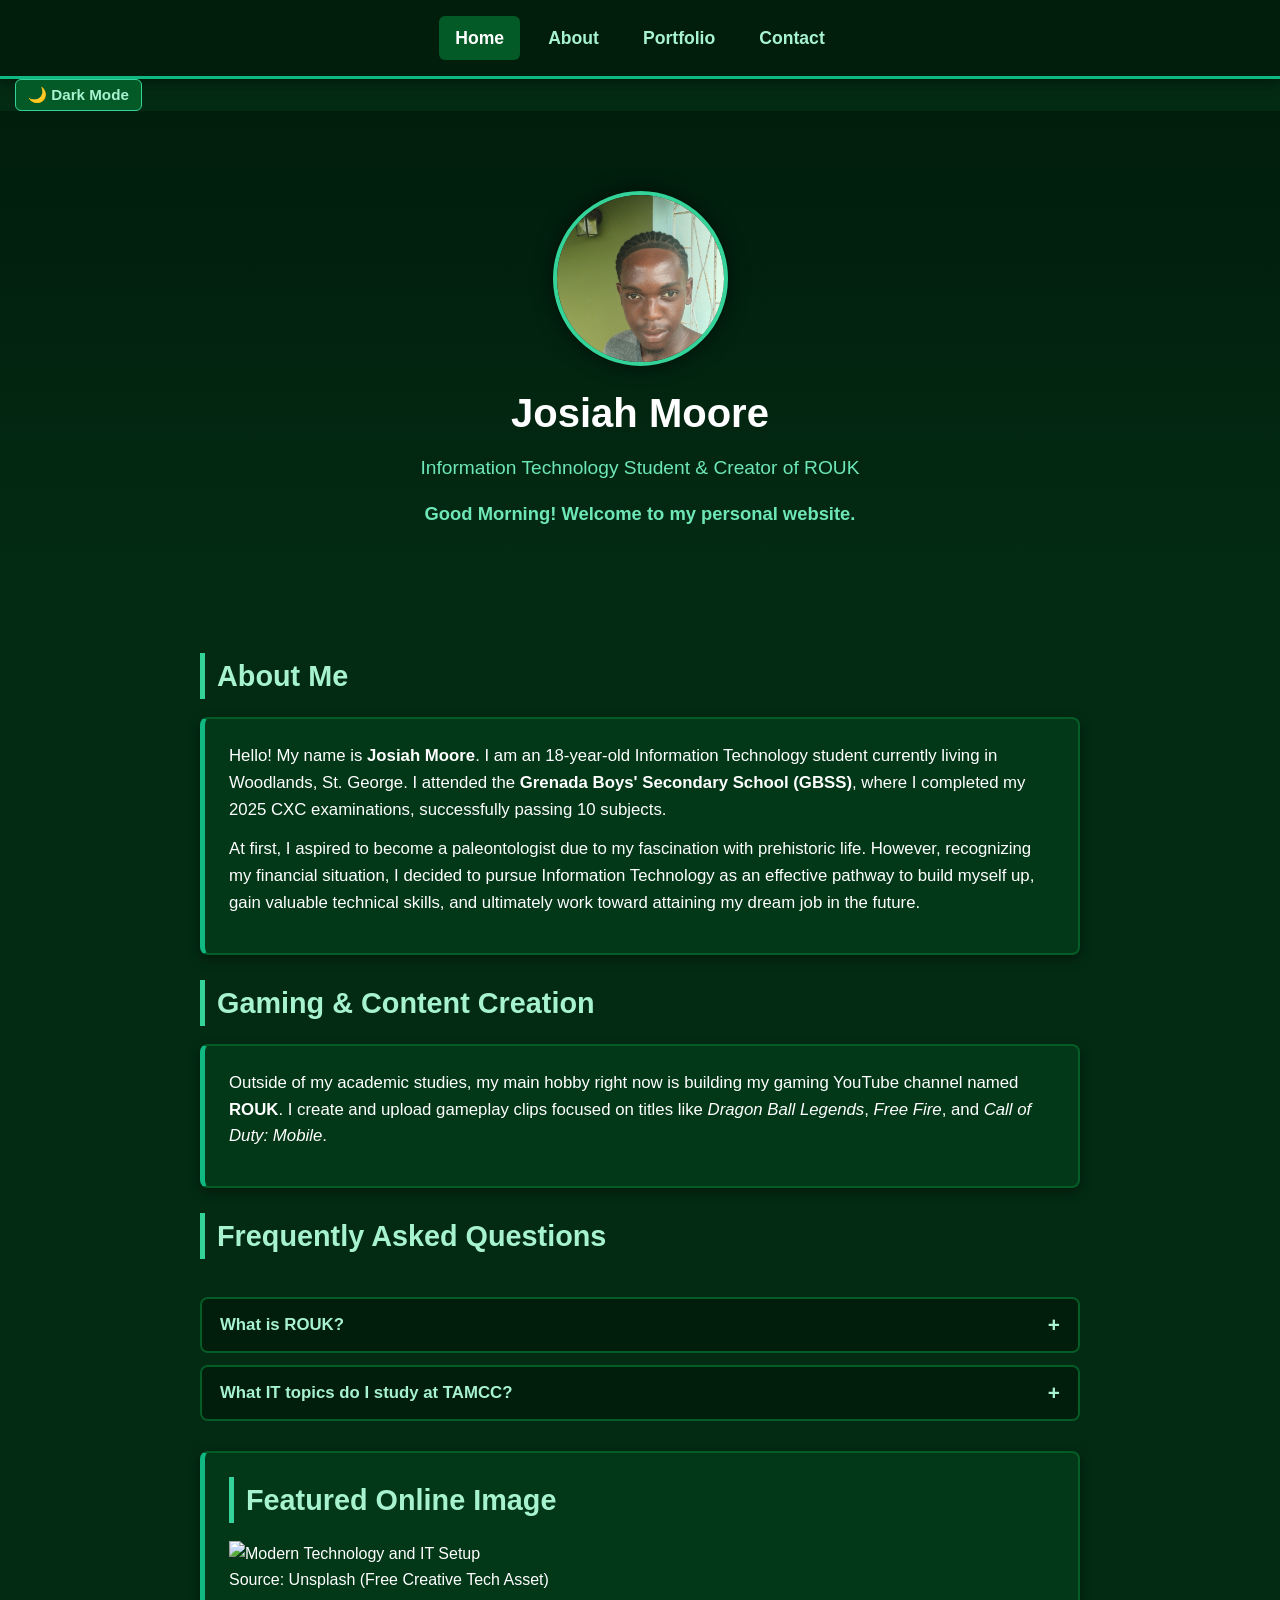
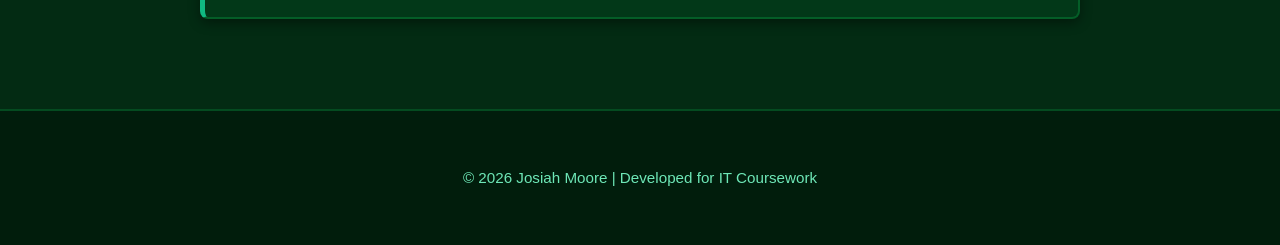
==== commit c794c444: "Update index.html" ====
--- a/index.html
+++ b/index.html
@@ -113,8 +113,7 @@
     <button id="back-to-top-btn" class="back-to-top" title="Go to top">↑</button>
 
     <!-- External JavaScript File -->
-    <script src="script.js" defer></script>
-    
+  <script src="js/script.js" defer></script>
 
 </body>
 </html>
--- a/style.css
+++ b/style.css
@@ -18,6 +18,56 @@
 body {
     background-color: #032b13;
     line-height: 1.6;
+    transition: background-color 0.3s ease, color 0.3s ease;
+}
+
+/* ==========================================
+   Dark Mode Theme Overrides (JavaScript Feature 1)
+   ========================================== */
+body.light-mode {
+    background-color: #f0fdf4;
+    color: #0f172a;
+}
+
+body.light-mode header nav ul {
+    background-color: #ffffff;
+    border-bottom: 3px solid #10b981;
+}
+
+body.light-mode nav a.nav-link {
+    color: #047857;
+}
+
+body.light-mode nav a.nav-link:hover {
+    color: #ffffff;
+    background-color: #059669;
+}
+
+body.light-mode .bio-card, 
+body.light-mode .external-image-card, 
+body.light-mode table, 
+body.light-mode .media-showcase, 
+body.light-mode .contact-form {
+    background-color: #ffffff;
+    border-color: #d1fae5;
+    color: #0f172a;
+    box-shadow: 0 4px 12px rgba(0, 0, 0, 0.08);
+}
+
+body.light-mode th {
+    background-color: #f0fdf4;
+    color: #047857;
+}
+
+body.light-mode tr:nth-child(even) {
+    background-color: #f7fee7;
+}
+
+body.light-mode .contact-form input,
+body.light-mode .contact-form textarea {
+    background-color: #f9fafb;
+    color: #0f172a;
+    border-color: #d1d5db;
 }
 
 /* ==========================================
@@ -31,20 +81,23 @@
 
 nav ul {
     list-style-type: none;
-    padding: 16px 0;
+    padding: 16px 20px;
     margin: 0;
     background-color: #011d0c;
     text-align: center;
     border-bottom: 3px solid #10b981;
     box-shadow: 0 4px 12px rgba(0, 0, 0, 0.4);
+    display: flex;
+    justify-content: center;
+    align-items: center;
+    flex-wrap: wrap;
+    gap: 12px;
 }
 
 nav li {
     display: inline-block;
-    margin: 0 12px;
-}
-
-/* Navigation Links with Underline Expand & Glow Hover Animation */
+}
+
 nav a.nav-link {
     position: relative;
     text-decoration: none;
@@ -57,7 +110,6 @@
     display: inline-block;
 }
 
-/* Animated Underline Effect */
 nav a.nav-link::after {
     content: '';
     position: absolute;
@@ -71,7 +123,6 @@
     border-radius: 2px;
 }
 
-/* Navigation Link Hover State */
 nav a.nav-link:hover {
     color: #ffffff;
     background-color: #045a27;
@@ -83,10 +134,28 @@
     width: 80%;
 }
 
-/* Active Link State */
 nav a.nav-link.active {
     background-color: #045a27;
     color: #ffffff;
+}
+
+/* Theme Toggle Button in Nav */
+.theme-btn {
+    background-color: #045a27;
+    color: #a7f3d0;
+    border: 1px solid #34d399;
+    padding: 6px 12px;
+    border-radius: 6px;
+    cursor: pointer;
+    font-weight: 600;
+    font-size: 0.95rem;
+    transition: all 0.3s ease;
+    margin-left: 15px;
+}
+
+.theme-btn:hover {
+    background-color: #34d399;
+    color: #011d0c;
 }
 
 /* ==========================================
@@ -111,7 +180,6 @@
     justify-content: center;
 }
 
-/* Profile Picture with Pulse Border Hover Effect */
 .profile-img {
     width: 175px;
     height: 175px;
@@ -132,7 +200,7 @@
     font-size: 2.5rem;
     color: #ffffff;
     margin-bottom: 8px;
-    letter-weight: 700;
+    font-weight: 700;
 }
 
 .subtitle {
@@ -140,8 +208,16 @@
     color: #6ee7b7;
 }
 
-/* ==========================================
-   Section Headings with Interactive Hover Animations
+/* Dynamic Welcome Banner Styling */
+.welcome-banner {
+    margin-top: 15px;
+    font-size: 1.15rem;
+    color: #6ee7b7;
+    font-weight: 600;
+}
+
+/* ==========================================
+   Section Headings & Cards
    ========================================== */
 .section {
     padding: 35px 0;
@@ -154,7 +230,6 @@
     color: #d1fae5;
 }
 
-/* Animated Headings (About Me, Gaming, Skills, Contact) */
 h2.animated-heading {
     display: inline-block;
     color: #a7f3d0;
@@ -166,7 +241,6 @@
     transition: all 0.35s ease;
 }
 
-/* Heading Hover State: Glow, Slide Right & Color Shift */
 h2.animated-heading:hover {
     color: #ffffff;
     padding-left: 20px;
@@ -175,22 +249,17 @@
     text-shadow: 0 0 10px rgba(52, 211, 153, 0.5);
 }
 
-/* ==========================================
-   Bio Cards with Dark Green Mixed Border & Hover Lift
-   ========================================== */
 .bio-card, .external-image-card {
     background-color: #023818;
     padding: 24px;
     border-radius: 8px;
     margin-bottom: 25px;
-    /* Dark green mixed border setup */
     border: 2px solid #045d27;
     border-left: 5px solid #10b981;
     box-shadow: 0 4px 12px rgba(0, 0, 0, 0.4);
     transition: transform 0.35s ease, box-shadow 0.35s ease, border-color 0.35s ease;
 }
 
-/* Bio Card Hover Effect */
 .bio-card:hover, .external-image-card:hover {
     transform: translateY(-4px);
     box-shadow: 0 8px 24px rgba(0, 0, 0, 0.6);
@@ -202,34 +271,74 @@
     font-size: 1.05rem;
 }
 
-.bio-card p:last-child {
-    margin-bottom: 0;
-}
-
-/* Online Image Styling */
-.online-img {
+/* ==========================================
+   Interactive FAQ Accordion (JavaScript Feature 3)
+   ========================================== */
+.faq-container {
+    margin-top: 20px;
+}
+
+.faq-item {
+    background-color: #023818;
+    border: 2px solid #045d27;
+    border-radius: 8px;
+    margin-bottom: 12px;
+    overflow: hidden;
+    transition: border-color 0.3s ease;
+}
+
+.faq-item:hover {
+    border-color: #10b981;
+}
+
+.faq-question {
     width: 100%;
-    max-height: 380px;
-    object-fit: cover;
-    border-radius: 6px;
-    border: 2px solid #045d27;
-    margin-top: 10px;
+    background-color: #011d0c;
+    color: #a7f3d0;
+    padding: 14px 18px;
+    text-align: left;
+    border: none;
+    font-size: 1.05rem;
+    font-weight: 600;
+    cursor: pointer;
+    display: flex;
+    justify-content: space-between;
+    align-items: center;
+    transition: background-color 0.3s ease, color 0.3s ease;
+}
+
+.faq-question::after {
+    content: '+';
+    font-size: 1.3rem;
+    font-weight: bold;
     transition: transform 0.3s ease;
 }
 
-.online-img:hover {
-    transform: scale(1.01);
-}
-
-figcaption {
-    font-size: 0.85rem;
-    color: #a7f3d0;
-    margin-top: 6px;
-    font-style: italic;
-}
-
-/* ==========================================
-   Table Styling & Row Hover Animation
+.faq-question.active::after {
+    content: '-';
+}
+
+.faq-question:hover {
+    background-color: #045a27;
+    color: #ffffff;
+}
+
+.faq-answer {
+    max-height: 0;
+    overflow: hidden;
+    transition: max-height 0.35s ease-out;
+    background-color: #023818;
+    padding: 0 18px;
+}
+
+.faq-answer p {
+    padding: 14px 0;
+    color: #d1fae5;
+    margin: 0;
+}
+
+/* ==========================================
+   Tables & Media
    ========================================== */
 .table-container {
     margin: 25px 0;
@@ -262,9 +371,8 @@
     background-color: #032d13;
 }
 
-/* Table Row Hover State */
 tbody tr {
-    transition: background-color 0.25s ease, transform 0.25s ease;
+    transition: background-color 0.25s ease;
 }
 
 tbody tr:hover {
@@ -272,9 +380,6 @@
     cursor: pointer;
 }
 
-/* ==========================================
-   Video Showcase Area
-   ========================================== */
 .media-showcase {
     margin-top: 35px;
     background-color: #023818;
@@ -284,12 +389,6 @@
     border: 2px solid #045d27;
 }
 
-.video-wrapper {
-    display: flex;
-    justify-content: center;
-    margin-top: 15px;
-}
-
 iframe, video {
     max-width: 100%;
     border-radius: 8px;
@@ -298,7 +397,7 @@
 }
 
 /* ==========================================
-   Contact Form & Interactive Button
+   Contact Form & Character Counter
    ========================================== */
 .contact-form {
     display: flex;
@@ -342,6 +441,14 @@
     box-shadow: 0 0 10px rgba(52, 211, 153, 0.4);
 }
 
+/* Character Counter Styling */
+.char-counter {
+    font-size: 0.85rem;
+    color: #a7f3d0;
+    text-align: right;
+    margin-top: 4px;
+}
+
 .btn {
     padding: 14px;
     background-color: #10b981;
@@ -354,7 +461,6 @@
     transition: all 0.35s ease;
 }
 
-/* Submit Button Hover Animation */
 .btn:hover {
     background-color: #059669;
     transform: translateY(-2px);
@@ -362,7 +468,35 @@
 }
 
 /* ==========================================
-   Footer
+   Back-to-Top Floating Button (Feature 5)
+   ========================================== */
+.back-to-top {
+    position: fixed;
+    bottom: 25px;
+    right: 25px;
+    background-color: #10b981;
+    color: #ffffff;
+    border: none;
+    border-radius: 50%;
+    width: 45px;
+    height: 45px;
+    font-size: 1.3rem;
+    cursor: pointer;
+    display: none;
+    align-items: center;
+    justify-content: center;
+    box-shadow: 0 4px 12px rgba(0, 0, 0, 0.5);
+    z-index: 999;
+    transition: background-color 0.3s ease, transform 0.3s ease;
+}
+
+.back-to-top:hover {
+    background-color: #059669;
+    transform: scale(1.1);
+}
+
+/* ==========================================
+   Footer & Media Queries
    ========================================== */
 footer {
     background-color: #011d0c;
@@ -373,67 +507,29 @@
     border-top: 1px solid #044b20;
 }
 
-/* ==========================================
-   Responsive Design & Media Queries
-   ========================================== */
-
-/* Tablet Screens (Max-width: 768px) */
 @media (max-width: 768px) {
     .container {
         padding: 20px 15px;
     }
-
     .hero-title {
         font-size: 2.1rem;
     }
-
     h2.animated-heading {
         font-size: 1.55rem;
     }
-
-    nav li {
-        margin: 0 6px;
-    }
-
-    nav a.nav-link {
-        font-size: 1rem;
-        padding: 6px 12px;
-    }
-}
-
-/* Mobile Screens (Max-width: 480px) */
+}
+
 @media (max-width: 480px) {
     nav ul {
-        display: flex;
         flex-direction: column;
         gap: 6px;
         padding: 12px 0;
     }
-
-    nav li {
-        display: block;
-        margin: 0;
-    }
-
     .profile-img {
         width: 140px;
         height: 140px;
     }
-
     .hero-title {
         font-size: 1.75rem;
     }
-
-    .subtitle {
-        font-size: 1rem;
-    }
-
-    th, td {
-        padding: 10px 12px;
-        font-size: 0.88rem;
-    }
-
-    .bio-card, .contact-form {
-        padding: 18px;
-    }
-}
+}
